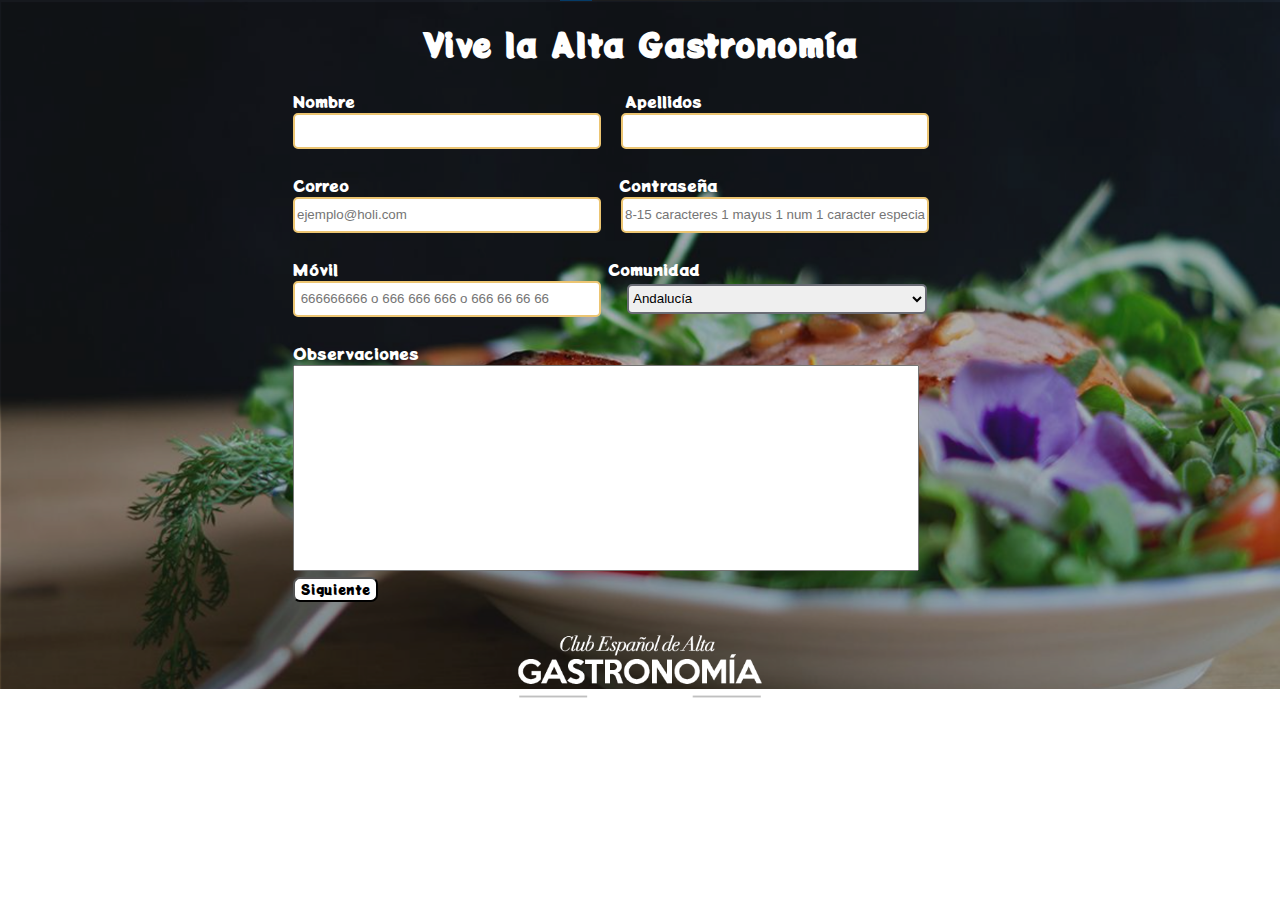
==== html/registro.html @ 7f1b1aad "ccs sus ended" ====
<!DOCTYPE html>
<html lang="en">
<head>
    <meta charset="UTF-8">
    <meta http-equiv="X-UA-Compatible" content="IE=edge">
    <meta name="viewport" content="width=device-width, initial-scale=1.0">
    <link rel="preconnect" href="https://fonts.gstatic.com" crossorigin>
    <link href="https://fonts.googleapis.com/css2?family=Potta+One&display=swap" rel="stylesheet">
    <link rel="stylesheet" href="../css/registrarse_style.css">
    <title>Registrarse</title>
</head>
<body>
    <h1>Vive la Alta Gastronomía</h1>
    <div class="formulario">
        <form class="registro">
            <label class="campos">Nombre</label><label class="campos">Apellidos</label><br>
            <input type="text" name="nombre" class="nombre"><input type="text" name="apellidos" class="apellidos"><br>
            <label class="errorNombre">Introduce solo letras</label><label class="errorApellidos">Introduce solo letras</label><br>
            <label class="campos">Correo</label><label class="campos">Contraseña</label><br>
            <input type="text" name="correo" placeholder="ejemplo@holi.com"class="correo" id="email"><input type="text" name="contraseña" placeholder="8-15 caracteres 1 mayus 1 num 1 caracter especial" class="password"><br>
            <label class="errorCorreo">El correo introducido no es correcto</label><label class="errorCon">Formato incorrecto</label><br>
            <label class="campos">Móvil</label><label for="comunidad" class="campos">Comunidad</label><br>
            <input type="text" name="movil" placeholder=" 666666666 o 666 666 666 o 666 66 66 66"class="movil" id="movil">
            <select id="comunidad" name="comunidad">
                <option value="Andalucía">Andalucía</option>
                <option value="Madrid">Madrid</option>
                <option value="Valencia">Valencia</option>
                <option value="Castilla">Castilla</option>
                <option value="Aragón">Aragón</option>
            </select><br>
            <label class="errorMovil">El formáto del número introducido no es correcto</label><br>
            <label>Observaciones</label><br>
            <textarea type="text" name="observaciones"></textarea><br>
            <button class="btn" id="siguiente">Siguiente</button>
        </form>
    </div>
    <div class="footer">
        <img src="../images/logo.png" class="logo">
    </div>
    <script src="../js/registro.js"></script>
</body>
</html>
---- css/registrarse_style.css ----
body{
    background-image: url(../images/fondo.png);
    background-repeat: no-repeat;
    background-size: 100%;
    font-family: "Potta One", cursive;
    color:#fff;
}
h1{
    text-align: center;
}
.formulario{
    display:flex;
    justify-content: center;
}
input{
    border-radius: 5px;
    width: 300px;
    height: 30px;
    border:solid 2px #ecc572;
    margin-right: 20px;
}
select{
    border-radius: 5px;
    width: 300px;
    height: 30px;
    border:solid 2px #696B74;
    margin-right: 20px;
    cursor: pointer;
}
.campos{
    margin-right: 270px;
}
textarea{
    width: 620px;
    height: 200px;
    resize: none;
}
button{
    font-family: "Potta One", cursive;
    color:#000;
    background-color: #fff;
    border-radius: 7px;
}
.correo.incorrecto{
    border:solid 2px red;
    background-color: lightcoral;
    background-image: url("../images/wrong.png");
    background-repeat: no-repeat;
    background-position: right;
}
.correo.correcto{
    border:solid 2px green;
    background-color: lightgreen;
    background-image: url("../images/correct.png");
    background-repeat: no-repeat;
    background-position: right;
}
.errorCorreo{
    margin-top: 0px;
    margin-bottom: 3px;
    visibility: hidden;
}
.errorCorreo.active{
    margin-top: 0px;
    margin-bottom: 3px;
    visibility: visible;
    color:red;
}
.movil.incorrecto{
    border:solid 2px red;
    background-color: lightcoral;
    background-image: url("../images/wrong.png");
    background-repeat: no-repeat;
    background-position: right;
}
.movil.correcto{
    border:solid 2px green;
    background-color: lightgreen;
    background-image: url("../images/correct.png");
    background-repeat: no-repeat;
    background-position: right;
}
.errorMovil{
    margin-top: 0px;
    margin-bottom: 3px;
    visibility: hidden;
}
.errorMovil.active{
    margin-top: 0px;
    margin-bottom: 3px;
    visibility: visible;
    color:red;
}
.nombre.incorrecto{
    border:solid 2px red;
    background-color: lightcoral;
    background-image: url("../images/wrong.png");
    background-repeat: no-repeat;
    background-position: right;
}
.nombre.correcto{
    border:solid 2px green;
    background-color: lightgreen;
    background-image: url("../images/correct.png");
    background-repeat: no-repeat;
    background-position: right;
}
.errorNombre{
    margin-top: 0px;
    margin-bottom: 3px;
    visibility: hidden;
}
.errorNombre.active{
    margin-top: 0px;
    margin-bottom: 3px;
    visibility: visible;
    color:red;
}

.apellidos.incorrecto{
    border:solid 2px red;
    background-color: lightcoral;
    background-image: url("../images/wrong.png");
    background-repeat: no-repeat;
    background-position: right;
}
.apellidos.correcto{
    border:solid 2px green;
    background-color: lightgreen;
    background-image: url("../images/correct.png");
    background-repeat: no-repeat;
    background-position: right;
}
.errorApellidos{
    margin-top: 0px;
    margin-bottom: 3px;
    margin-left: 150px;
    visibility: hidden;
}
.errorApellidos.active{
    margin-top: 0px;
    margin-bottom: 3px;
    visibility: visible;
    color:red;
    margin-left: 150px;
}
.password.incorrecto{
    border:solid 2px red;
    background-color: lightcoral;
    background-image: url("../images/wrong.png");
    background-repeat: no-repeat;
    background-position: right;
}
.password.correcto{
    border:solid 2px green;
    background-color: lightgreen;
    background-image: url("../images/correct.png");
    background-repeat: no-repeat;
    background-position: right;
}
.errorCon{
    margin-top: 0px;
    margin-bottom: 3px;
    margin-left: 150px;
    visibility: hidden;
}
.errorCon.active{
    margin-top: 0px;
    margin-bottom: 3px;
    visibility: visible;
    color:red;
    margin-left: 13px;
}
.footer{
    margin-top: 30px;
}
.logo{
    display: block;
    margin:auto;
}
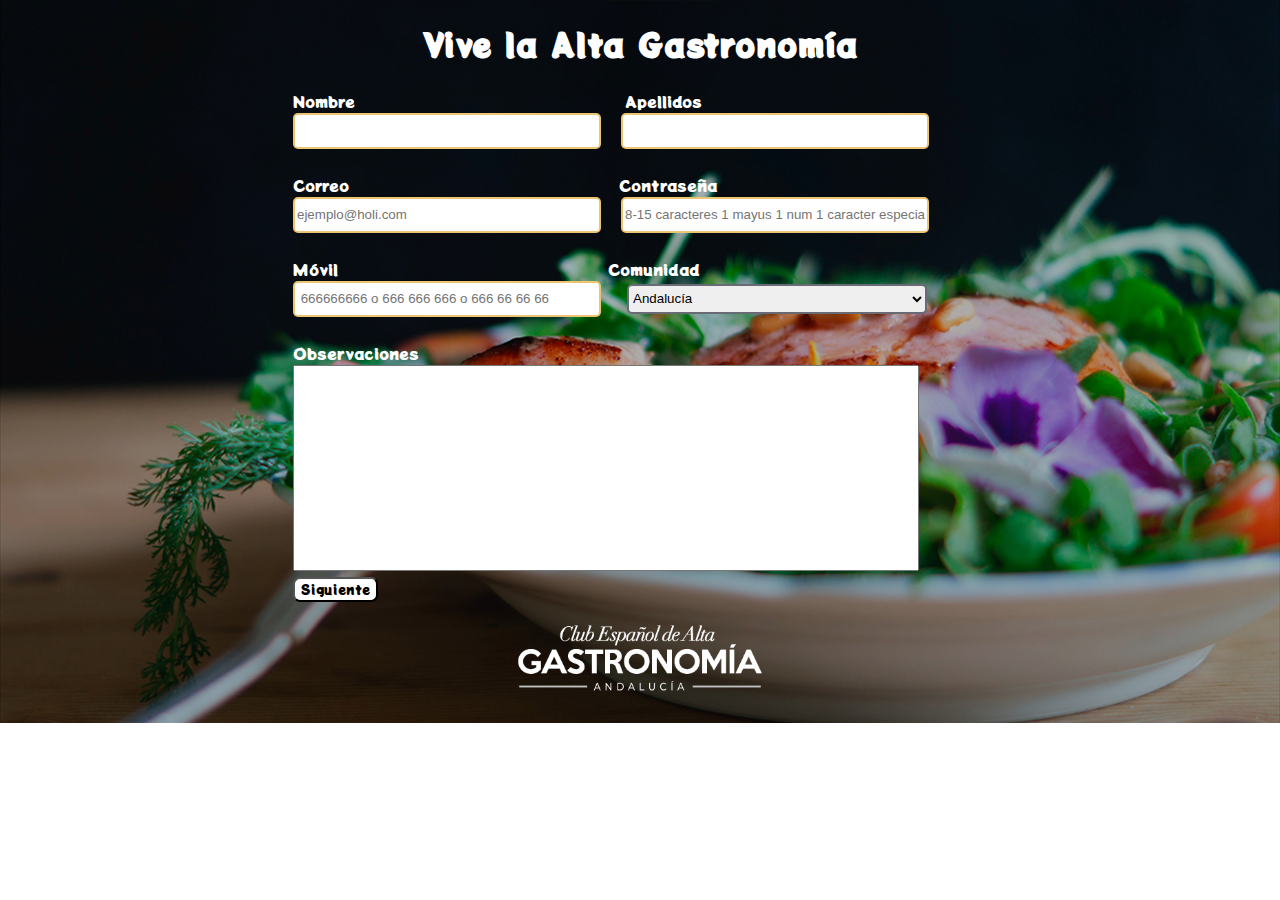
==== commit 51b98946: "Sing up and suscription is now one" ====
--- a/html/registro.html
+++ b/html/registro.html
@@ -11,28 +11,125 @@
 </head>
 <body>
     <h1>Vive la Alta Gastronomía</h1>
-    <div class="formulario">
-        <form class="registro">
-            <label class="campos">Nombre</label><label class="campos">Apellidos</label><br>
-            <input type="text" name="nombre" class="nombre"><input type="text" name="apellidos" class="apellidos"><br>
-            <label class="errorNombre">Introduce solo letras</label><label class="errorApellidos">Introduce solo letras</label><br>
-            <label class="campos">Correo</label><label class="campos">Contraseña</label><br>
-            <input type="text" name="correo" placeholder="ejemplo@holi.com"class="correo" id="email"><input type="text" name="contraseña" placeholder="8-15 caracteres 1 mayus 1 num 1 caracter especial" class="password"><br>
-            <label class="errorCorreo">El correo introducido no es correcto</label><label class="errorCon">Formato incorrecto</label><br>
-            <label class="campos">Móvil</label><label for="comunidad" class="campos">Comunidad</label><br>
-            <input type="text" name="movil" placeholder=" 666666666 o 666 666 666 o 666 66 66 66"class="movil" id="movil">
-            <select id="comunidad" name="comunidad">
-                <option value="Andalucía">Andalucía</option>
-                <option value="Madrid">Madrid</option>
-                <option value="Valencia">Valencia</option>
-                <option value="Castilla">Castilla</option>
-                <option value="Aragón">Aragón</option>
-            </select><br>
-            <label class="errorMovil">El formáto del número introducido no es correcto</label><br>
-            <label>Observaciones</label><br>
-            <textarea type="text" name="observaciones"></textarea><br>
-            <button class="btn" id="siguiente">Siguiente</button>
-        </form>
+    <div class="container">
+        <div class="formulario active">
+            <form class="registro">
+                <label class="campos">Nombre</label><label class="campos">Apellidos</label><br>
+                <input type="text" name="nombre" class="nombre"><input type="text" name="apellidos" class="apellidos"><br>
+                <label class="errorNombre">Introduce solo letras</label><label class="errorApellidos">Introduce solo letras</label><br>
+                <label class="campos">Correo</label><label class="campos">Contraseña</label><br>
+                <input type="text" name="correo" placeholder="ejemplo@holi.com"class="correo" id="email"><input type="text" name="contraseña" placeholder="8-15 caracteres 1 mayus 1 num 1 caracter especial" class="password"><br>
+                <label class="errorCorreo">El correo introducido no es correcto</label><label class="errorCon">Formato incorrecto</label><br>
+                <label class="campos">Móvil</label><label for="comunidad" class="campos">Comunidad</label><br>
+                <input type="text" name="movil" placeholder=" 666666666 o 666 666 666 o 666 66 66 66"class="movil" id="movil" maxlength="11">
+                <select id="comunidad" name="comunidad">
+                    <option value="Andalucía">Andalucía</option>
+                    <option value="Madrid">Madrid</option>
+                    <option value="Valencia">Valencia</option>
+                    <option value="Castilla">Castilla</option>
+                    <option value="Aragón">Aragón</option>
+                </select><br>
+                <label class="errorMovil">El formáto del número introducido no es correcto</label><br>
+                <label>Observaciones</label><br>
+                <textarea type="text" name="observaciones"></textarea><br>
+                <button class="btn" id="siguiente">Siguiente</button>
+            </form>
+        </div>
+        <div class="paquetes">
+            <div class="paquete" id="basico">
+                <div class="circulo" id="verde">
+                    <h1>01</h1>
+                </div>
+                <div class="info">
+                    <h2>Básico</h2>
+                    <h3>Acabas de descubrir la el mundo de 
+                        la alta grastonomía.</h3>
+                    <ul>
+                        <li>Acceso a la incripción de todos los cursos.</li>
+                    </ul>
+                </div>
+                <div class="infoCompra">
+                    <h1>Gratuito</h1>
+                    <div class="comprar" id="gratis">Comprar</div>
+                </div>
+            </div>
+            <div class="paquete" id="iniciado">
+                <div class="circulo" id="amarillo">
+                    <h1>02</h1>
+                </div>
+                <div class="info">
+                    <h2>Iniciado</h2>
+                    <h3>Llevas relativamente poco 
+                        descubiendo la alta agstronoía</h3>
+                    <ul>
+                        <li>Acceso a la incripción de todos los cursos.</li>
+                        <li>Acceso a la incripción de todos los paquetes.</li>
+                    </ul>
+                </div>
+                <div class="infoCompra">
+                    <h1>30€</h1>
+                    <div class="comprar" id="treinta">Comprar</div>
+                </div>
+            </div>
+            <div class="paquete" id="intermedio">
+                <div class="circulo" id="rojo">
+                    <h1>03</h1>
+                </div>
+                <div class="info">
+                    <h2>Intermedio</h2>
+                    <h3>Ya tienes bastantes conocimientos 
+                        sobre la alta gastronomía.</h3>
+                    <ul>
+                        <li>Acceso a todos los cursos gratuitamente.</li>
+                        <li>Acceso a todos los paquetes gratuitamente.</li>
+                    </ul>
+                </div>
+                <div class="infoCompra">
+                    <h1>50€</h1>
+                    <div class="comprar" id="cincuenta">Comprar</div>
+                </div>
+            </div>
+            <div class="paquete" id="experto">
+                <div class="circulo" id="azul">
+                    <h1>04</h1>
+                </div>
+                <div class="info">
+                    <h2>Experto</h2>
+                    <h3>Tienes excelentes conocimientos 
+                        sobre la alta gastronomía..</h3>
+                    <ul>
+                        <li>Acceso a todos los cursos gratuitamente.</li>
+                        <li>Acceso a todos los paquetes gratuitamente.</li>
+                        <li>Acceso a la creacion de cursos .</li>
+                    </ul>
+                </div>
+                <div class="infoCompra">
+                    <h1>90€</h1>
+                    <div class="comprar" id="noventa">Comprar</div>
+                </div>
+            </div>
+            <div class="paquete" id="sibarita">
+                <div class="circulo" id="morado">
+                    <h1>05</h1>
+                </div>
+                <div class="info">
+                    <h2>Sibarita</h2>
+                    <h3>Eres un experto y apasionado de la 
+                        alta gastronomía.</h3>
+                        <ul>
+                            <li>Acceso a todos los cursos gratuitamente.</li>
+                            <li>Acceso a todos los paquetes gratuitamente.</li>
+                            <li>Acceso a las reuniones.</li>
+                            <li>Acceso a la creacion de cursos .</li>
+                            <li>Acceso a la creacion de paquetes.</li>
+                        </ul>
+                </div>
+                <div class="infoCompra">
+                    <h1>120€</h1>
+                    <div class="comprar" id="cientoveinte">Comprar</div>
+                </div>
+            </div>
+        </div>
     </div>
     <div class="footer">
         <img src="../images/logo.png" class="logo">
--- a/css/registrarse_style.css
+++ b/css/registrarse_style.css
@@ -9,6 +9,12 @@
     text-align: center;
 }
 .formulario{
+    position: relative;
+    display:none;
+    justify-content: center;
+}
+.formulario.active{
+    visibility: visible;
     display:flex;
     justify-content: center;
 }
@@ -172,7 +178,202 @@
     margin-left: 13px;
 }
 .footer{
+    position: relative;
     margin-top: 30px;
+}
+.logo{
+    display: block;
+    margin:auto;
+}
+.paquetes{
+    display:none;
+    justify-content: center;
+}
+.paquetes.active{
+    visibility: visible;
+    display:flex;
+    justify-content: center;
+}
+#basico::before{
+    position: absolute;
+    top: -150px;
+    right: 0px;
+    width: 300px;
+    height: 300px;
+    content: '';
+    border-radius: 50%;
+    background-color: #66a329;
+    z-index: -1;
+}
+#basico{
+    position: relative;
+    width: 300px;
+    height: 600px;
+    margin-right: 20px;
+    margin-top: 150px;
+    background-color: #66a329;
+}
+#iniciado::before{
+    position: absolute;
+    top: -150px;
+    right: 0px;
+    width: 300px;
+    height: 300px;
+    content: '';
+    border-radius: 50%;
+    background-color: #ffad42;
+    z-index: -1;
+}
+#iniciado{
+    position: relative;
+    width: 300px;
+    height: 600px;
+    margin-right: 20px;
+    margin-top: 150px;
+    background-color: #ffad42;
+}
+#intermedio::before{
+    position: absolute;
+    top: -150px;
+    right: 0px;
+    width: 300px;
+    height: 300px;
+    content: '';
+    border-radius: 50%;
+    background-color: #e31342;
+    z-index: -1;
+}
+#intermedio{
+    position: relative;
+    width: 300px;
+    height: 600px;
+    margin-right: 20px;
+    margin-top: 150px;
+    background-color: #e31342;
+}
+#experto::before{
+    position: absolute;
+    top: -150px;
+    right: 0px;
+    width: 300px;
+    height: 300px;
+    content: '';
+    border-radius: 50%;
+    background-color: #49c1f6;
+    z-index: -1;
+}
+#experto{
+    position: relative;
+    width: 300px;
+    height: 600px;
+    margin-right: 20px;
+    margin-top: 150px;
+    background-color: #49c1f6;
+}
+#sibarita::before{
+    position: absolute;
+    top: -150px;
+    right: 0px;
+    width: 300px;
+    height: 300px;
+    content: '';
+    border-radius: 50%;
+    background-color: #8f8bdc;
+    z-index: -1;
+}
+#sibarita{
+    position: relative;
+    width: 300px;
+    height: 600px;
+    margin-right: 20px;
+    margin-top: 150px;
+    background-color: #8f8bdc;
+}
+.paquete{
+    display:flex;
+    justify-content: center;
+}
+.circulo{
+    margin-top: -130px;
+    width: 250px;
+    height: 250px;
+    background-color: #fff;
+    border-radius: 50%;
+    position: absolute;
+}
+#verde{
+    box-shadow: 0 0 100px #3f6619;
+    border: solid 10px #66a329;
+    color:#66a329;
+    font-size: 40px;
+}
+#amarillo{
+    box-shadow: 0 0 100px #ad762f;
+    border: solid 10px #ffad42;
+    color:#ffad42;
+    font-size: 40px;
+}
+#rojo{
+    box-shadow: 0 0 100px #8c0c29;
+    border: solid 10px #e31342;
+    color:#e31342;
+    font-size: 40px;
+}
+#azul{
+    box-shadow: 0 0 100px #2c7595;
+    border: solid 10px #49c1f6;
+    color:#49c1f6;
+    font-size: 40px;
+}
+#morado{
+    box-shadow: 0 0 100px #625f93;
+    border: solid 10px #8f8bdc;
+    color:#8f8bdc;
+    font-size: 40px;
+}
+.info{
+    position:absolute;
+    margin-top: 160px;;
+    text-align: center;
+    font-family: 'Alice';
+}
+
+h2{
+    font-family: 'Patua One';
+    font-size: 40px;
+}
+.infoCompra{
+    margin-top: 450px;
+}
+.comprar{
+    color:#000;
+    text-align: center;
+    border-radius: 20px;
+    width: 150px;
+    cursor: pointer;
+}
+#gratis{
+    background-color: #b2e084;
+    border: solid 2px #8cd147;
+}
+#treinta{
+    background-color: #f4cf72;
+    border: solid 2px #ad762f;
+}
+#cincuenta{
+    background-color: #e45273;
+    border: solid 2px #8c0c29;
+}
+#noventa{
+    background-color: #84d4f8;
+    border: solid 2px #30a5e8;
+}
+#cientoveinte{
+    background-color: #d4baf7;
+    border: solid 2px #aa75f0;
+}
+.footer{
+    margin-top: 20px;
 }
 .logo{
     display: block;
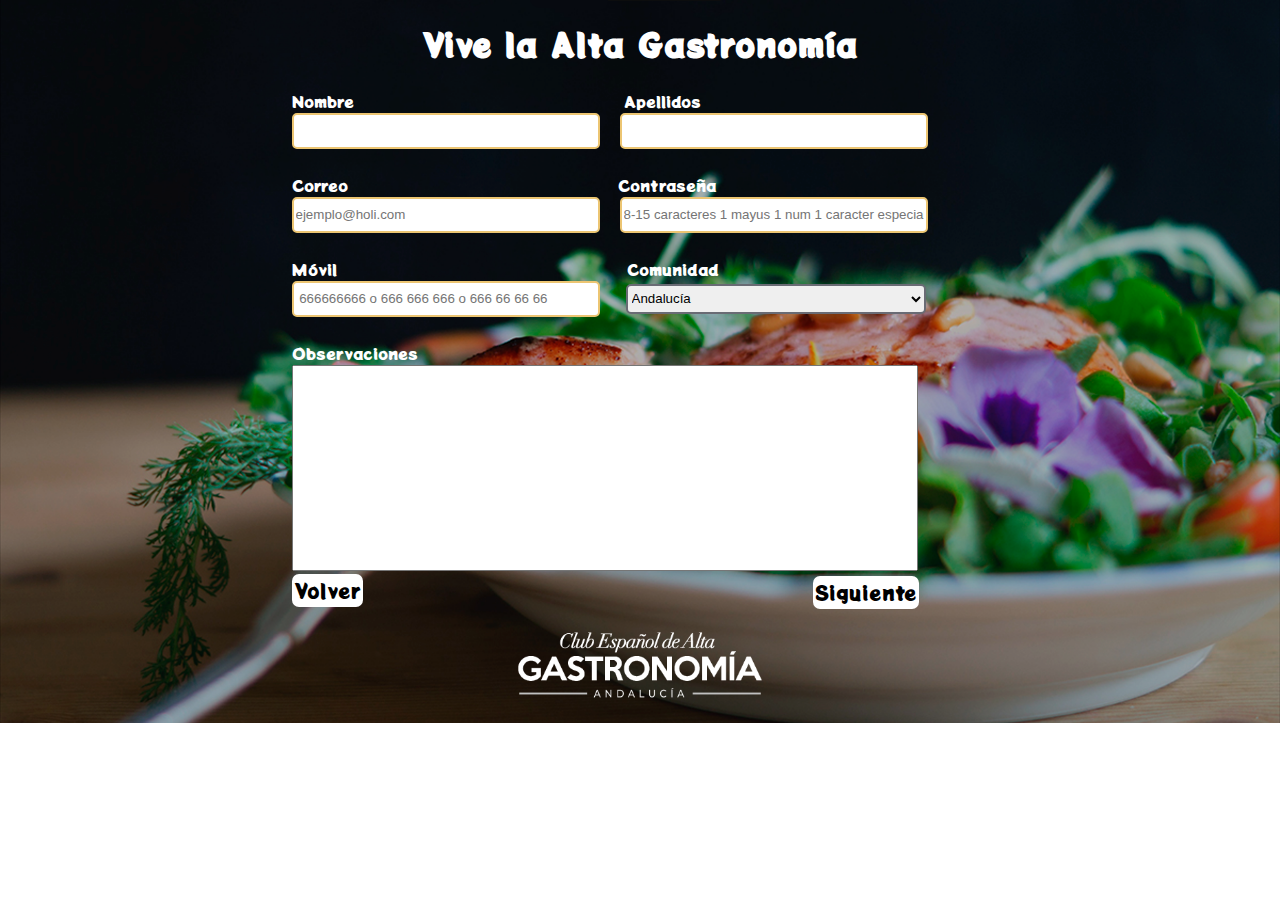
==== commit dea201cf: "sing in more o less done" ====
--- a/html/registro.html
+++ b/html/registro.html
@@ -20,7 +20,7 @@
                 <label class="campos">Correo</label><label class="campos">Contraseña</label><br>
                 <input type="text" name="correo" placeholder="ejemplo@holi.com"class="correo" id="email"><input type="text" name="contraseña" placeholder="8-15 caracteres 1 mayus 1 num 1 caracter especial" class="password"><br>
                 <label class="errorCorreo">El correo introducido no es correcto</label><label class="errorCon">Formato incorrecto</label><br>
-                <label class="campos">Móvil</label><label for="comunidad" class="campos">Comunidad</label><br>
+                <label class="campos movil">Móvil</label><label for="comunidad" class="campos">Comunidad</label><br>
                 <input type="text" name="movil" placeholder=" 666666666 o 666 666 666 o 666 66 66 66"class="movil" id="movil" maxlength="11">
                 <select id="comunidad" name="comunidad">
                     <option value="Andalucía">Andalucía</option>
@@ -32,7 +32,8 @@
                 <label class="errorMovil">El formáto del número introducido no es correcto</label><br>
                 <label>Observaciones</label><br>
                 <textarea type="text" name="observaciones"></textarea><br>
-                <button class="btn" id="siguiente">Siguiente</button>
+                <div class="btn" id="siguiente">Siguiente</div>
+                <a class="btn" id="volver" href="../index.html">Volver</a>
             </form>
         </div>
         <div class="paquetes">
--- a/css/registrarse_style.css
+++ b/css/registrarse_style.css
@@ -14,7 +14,6 @@
     justify-content: center;
 }
 .formulario.active{
-    visibility: visible;
     display:flex;
     justify-content: center;
 }
@@ -41,11 +40,22 @@
     height: 200px;
     resize: none;
 }
-button{
+.campos.movil{
+    margin-right: 290px;
+}
+.btn{
     font-family: "Potta One", cursive;
     color:#000;
     background-color: #fff;
     border-radius: 7px;
+    margin-right: 70px;
+    font-size: 20px;
+    cursor: pointer;
+    padding: 2px;
+    text-decoration: none;
+}
+#siguiente{
+    float: right;
 }
 .correo.incorrecto{
     border:solid 2px red;
@@ -351,6 +361,10 @@
     border-radius: 20px;
     width: 150px;
     cursor: pointer;
+    background-image: url("../images/carrito.png");
+    background-repeat: no-repeat;
+    background-size: 15%;
+    background-position: 10%;
 }
 #gratis{
     background-color: #b2e084;
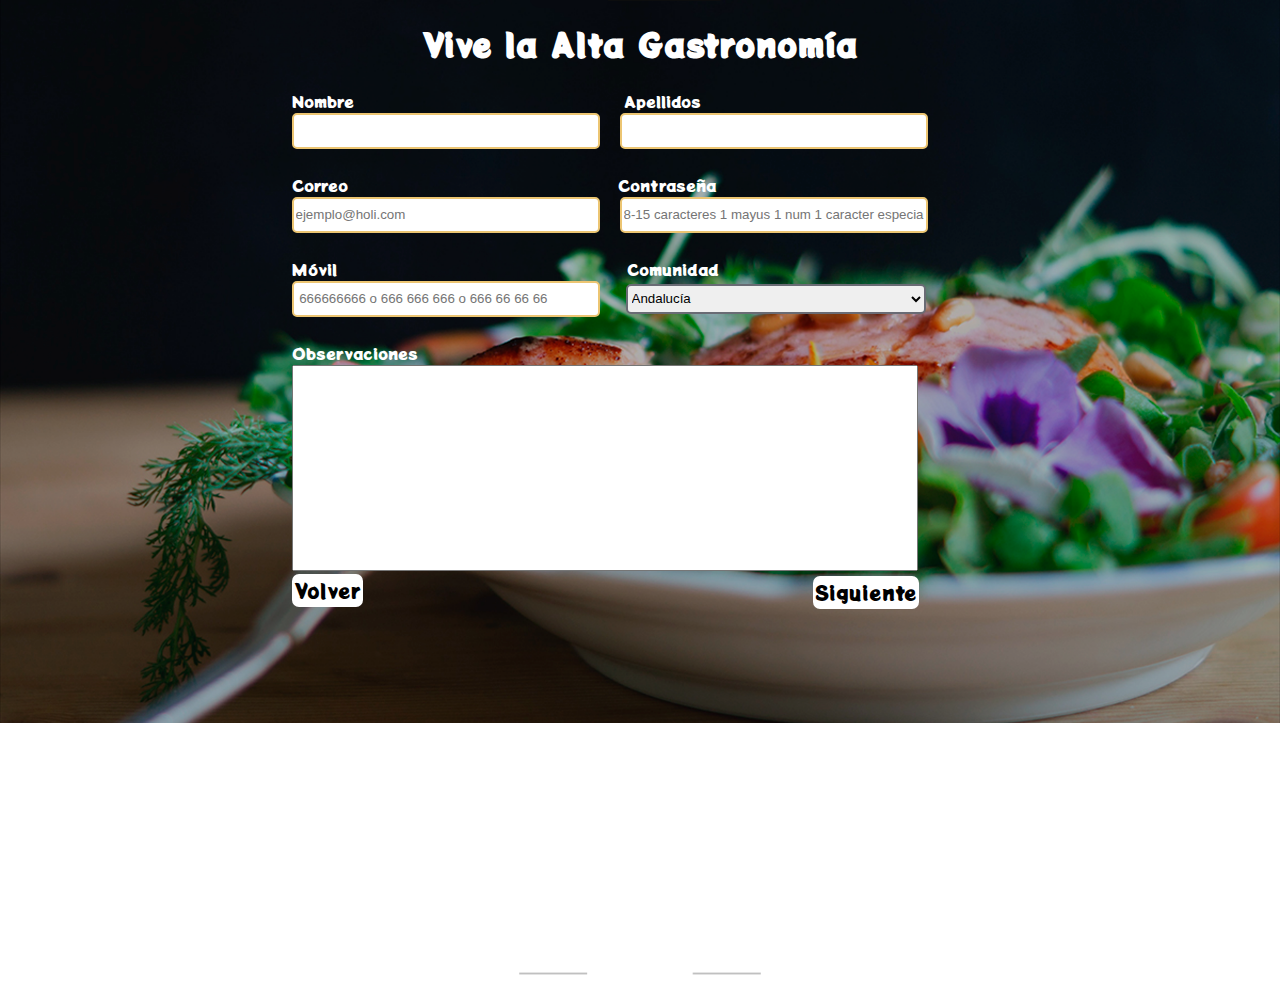
==== commit 92d70a94: "Payment css done" ====
--- a/html/registro.html
+++ b/html/registro.html
@@ -6,6 +6,8 @@
     <meta name="viewport" content="width=device-width, initial-scale=1.0">
     <link rel="preconnect" href="https://fonts.gstatic.com" crossorigin>
     <link href="https://fonts.googleapis.com/css2?family=Potta+One&display=swap" rel="stylesheet">
+    <link href="https://fonts.googleapis.com/css2?family=Alice" rel="stylesheet">
+    <link href="https://fonts.googleapis.com/css2?family=Patua+One" rel="stylesheet">
     <link rel="stylesheet" href="../css/registrarse_style.css">
     <title>Registrarse</title>
 </head>
@@ -18,10 +20,10 @@
                 <input type="text" name="nombre" class="nombre"><input type="text" name="apellidos" class="apellidos"><br>
                 <label class="errorNombre">Introduce solo letras</label><label class="errorApellidos">Introduce solo letras</label><br>
                 <label class="campos">Correo</label><label class="campos">Contraseña</label><br>
-                <input type="text" name="correo" placeholder="ejemplo@holi.com"class="correo" id="email"><input type="text" name="contraseña" placeholder="8-15 caracteres 1 mayus 1 num 1 caracter especial" class="password"><br>
-                <label class="errorCorreo">El correo introducido no es correcto</label><label class="errorCon">Formato incorrecto</label><br>
+                <input type="text" name="correo" placeholder="ejemplo@holi.com"class="correo" id="email"><input type="password" name="contraseña" placeholder="8-15 caracteres 1 mayus 1 num 1 caracter especial" class="password"><br>
+                <label class="errorCorreo"></label><label class="errorCon">Formato incorrecto</label><br>
                 <label class="campos movil">Móvil</label><label for="comunidad" class="campos">Comunidad</label><br>
-                <input type="text" name="movil" placeholder=" 666666666 o 666 666 666 o 666 66 66 66"class="movil" id="movil" maxlength="11">
+                <input type="text" name="movil" placeholder=" 666666666 o 666 666 666 o 666 66 66 66"class="movil" id="movil" maxlength="12">
                 <select id="comunidad" name="comunidad">
                     <option value="Andalucía">Andalucía</option>
                     <option value="Madrid">Madrid</option>
@@ -37,7 +39,7 @@
             </form>
         </div>
         <div class="paquetes">
-            <div class="paquete" id="basico">
+            <div class="paquete" id="gratis">
                 <div class="circulo" id="verde">
                     <h1>01</h1>
                 </div>
@@ -51,10 +53,10 @@
                 </div>
                 <div class="infoCompra">
                     <h1>Gratuito</h1>
-                    <div class="comprar" id="gratis">Comprar</div>
+                    <div class="comprar" id="Basico">Comprar</div>
                 </div>
             </div>
-            <div class="paquete" id="iniciado">
+            <div class="paquete" id="treinta">
                 <div class="circulo" id="amarillo">
                     <h1>02</h1>
                 </div>
@@ -69,10 +71,10 @@
                 </div>
                 <div class="infoCompra">
                     <h1>30€</h1>
-                    <div class="comprar" id="treinta">Comprar</div>
+                    <div class="comprar" id="Iniciado">Comprar</div>
                 </div>
             </div>
-            <div class="paquete" id="intermedio">
+            <div class="paquete" id="cincuenta">
                 <div class="circulo" id="rojo">
                     <h1>03</h1>
                 </div>
@@ -87,10 +89,10 @@
                 </div>
                 <div class="infoCompra">
                     <h1>50€</h1>
-                    <div class="comprar" id="cincuenta">Comprar</div>
+                    <div class="comprar" id="Intermedio">Comprar</div>
                 </div>
             </div>
-            <div class="paquete" id="experto">
+            <div class="paquete" id="noventa">
                 <div class="circulo" id="azul">
                     <h1>04</h1>
                 </div>
@@ -106,10 +108,10 @@
                 </div>
                 <div class="infoCompra">
                     <h1>90€</h1>
-                    <div class="comprar" id="noventa">Comprar</div>
+                    <div class="comprar" id="Experto">Comprar</div>
                 </div>
             </div>
-            <div class="paquete" id="sibarita">
+            <div class="paquete" id="cientoveinte">
                 <div class="circulo" id="morado">
                     <h1>05</h1>
                 </div>
@@ -127,9 +129,33 @@
                 </div>
                 <div class="infoCompra">
                     <h1>120€</h1>
-                    <div class="comprar" id="cientoveinte">Comprar</div>
+                    <div class="comprar" id="Sibarita">Comprar</div>
                 </div>
             </div>
+        </div>
+        <div class="ticket">
+            <div class="imagen">
+                <img src="../images/logoNegro.png">
+            </div>
+            <table class="compra">
+                
+            </table>
+            <p class="asteriscos"></p>
+            <table class="total">
+
+            </table>
+        </div>
+        <div class="pago">
+            <form class="fomaPago">
+                <label>Numero de tarjeta</label><br>
+                <input type="text" class="tarjeta" id="tarjeta" maxlength="19"><br>
+                <label>Fecha exp.(DD/AA)</label> <label class="cv">CVV</label><br>
+                <input class="fecha" id="mes" type="text">
+                <input class="fecha" id="anio" type="text">
+                <input class="cvv" id="cvv" type="text"><br>
+                <label class="errorMes"></label><label class="errorAnio"></label>
+                <div class="aceptar" id="aceptar">Aceptar</div>
+            </form>
         </div>
     </div>
     <div class="footer">
--- a/css/registrarse_style.css
+++ b/css/registrarse_style.css
@@ -17,7 +17,7 @@
     display:flex;
     justify-content: center;
 }
-input{
+.formulario input{
     border-radius: 5px;
     width: 300px;
     height: 30px;
@@ -74,13 +74,14 @@
 .errorCorreo{
     margin-top: 0px;
     margin-bottom: 3px;
-    visibility: hidden;
+    display: none;
 }
 .errorCorreo.active{
     margin-top: 0px;
     margin-bottom: 3px;
-    visibility: visible;
-    color:red;
+    display: flex;
+    color:red;
+    float: left;
 }
 .movil.incorrecto{
     border:solid 2px red;
@@ -99,12 +100,12 @@
 .errorMovil{
     margin-top: 0px;
     margin-bottom: 3px;
-    visibility: hidden;
+    display: none;
 }
 .errorMovil.active{
     margin-top: 0px;
     margin-bottom: 3px;
-    visibility: visible;
+    display: flex;
     color:red;
 }
 .nombre.incorrecto{
@@ -124,13 +125,15 @@
 .errorNombre{
     margin-top: 0px;
     margin-bottom: 3px;
-    visibility: hidden;
+    display: none;
 }
 .errorNombre.active{
     margin-top: 0px;
     margin-bottom: 3px;
-    visibility: visible;
-    color:red;
+    display: flex;
+    color:red;
+    float: left;
+    text-align: left;
 }
 
 .apellidos.incorrecto{
@@ -150,15 +153,16 @@
 .errorApellidos{
     margin-top: 0px;
     margin-bottom: 3px;
-    margin-left: 150px;
-    visibility: hidden;
+    display: none;
 }
 .errorApellidos.active{
     margin-top: 0px;
     margin-bottom: 3px;
-    visibility: visible;
-    color:red;
-    margin-left: 150px;
+    display: flex;
+    color:red;
+    float: right;
+    text-align: left;
+    margin-right: 190px;
 }
 .password.incorrecto{
     border:solid 2px red;
@@ -177,15 +181,16 @@
 .errorCon{
     margin-top: 0px;
     margin-bottom: 3px;
-    margin-left: 150px;
-    visibility: hidden;
+    display: none;
 }
 .errorCon.active{
     margin-top: 0px;
     margin-bottom: 3px;
-    visibility: visible;
-    color:red;
-    margin-left: 13px;
+    display: flex;
+    color:red;
+    float: right;
+    margin-right: 200px;
+    text-align: left;
 }
 .footer{
     position: relative;
@@ -200,11 +205,11 @@
     justify-content: center;
 }
 .paquetes.active{
-    visibility: visible;
+    display: flex;
     display:flex;
     justify-content: center;
 }
-#basico::before{
+#gratis::before{
     position: absolute;
     top: -150px;
     right: 0px;
@@ -215,7 +220,7 @@
     background-color: #66a329;
     z-index: -1;
 }
-#basico{
+#gratis{
     position: relative;
     width: 300px;
     height: 600px;
@@ -223,7 +228,7 @@
     margin-top: 150px;
     background-color: #66a329;
 }
-#iniciado::before{
+#treinta::before{
     position: absolute;
     top: -150px;
     right: 0px;
@@ -234,7 +239,7 @@
     background-color: #ffad42;
     z-index: -1;
 }
-#iniciado{
+#treinta{
     position: relative;
     width: 300px;
     height: 600px;
@@ -242,7 +247,7 @@
     margin-top: 150px;
     background-color: #ffad42;
 }
-#intermedio::before{
+#cincuenta::before{
     position: absolute;
     top: -150px;
     right: 0px;
@@ -253,7 +258,7 @@
     background-color: #e31342;
     z-index: -1;
 }
-#intermedio{
+#cincuenta{
     position: relative;
     width: 300px;
     height: 600px;
@@ -261,7 +266,7 @@
     margin-top: 150px;
     background-color: #e31342;
 }
-#experto::before{
+#noventa::before{
     position: absolute;
     top: -150px;
     right: 0px;
@@ -272,7 +277,7 @@
     background-color: #49c1f6;
     z-index: -1;
 }
-#experto{
+#noventa{
     position: relative;
     width: 300px;
     height: 600px;
@@ -280,7 +285,7 @@
     margin-top: 150px;
     background-color: #49c1f6;
 }
-#sibarita::before{
+#cientoveinte::before{
     position: absolute;
     top: -150px;
     right: 0px;
@@ -291,7 +296,7 @@
     background-color: #8f8bdc;
     z-index: -1;
 }
-#sibarita{
+#cientoveinte{
     position: relative;
     width: 300px;
     height: 600px;
@@ -366,23 +371,23 @@
     background-size: 15%;
     background-position: 10%;
 }
-#gratis{
+#Basico{
     background-color: #b2e084;
     border: solid 2px #8cd147;
 }
-#treinta{
+#Iniciado{
     background-color: #f4cf72;
     border: solid 2px #ad762f;
 }
-#cincuenta{
+#Intermedio{
     background-color: #e45273;
     border: solid 2px #8c0c29;
 }
-#noventa{
+#Experto{
     background-color: #84d4f8;
     border: solid 2px #30a5e8;
 }
-#cientoveinte{
+#Sibarita{
     background-color: #d4baf7;
     border: solid 2px #aa75f0;
 }
@@ -392,4 +397,75 @@
 .logo{
     display: block;
     margin:auto;
-}+}
+.ticket{
+    display:none;
+}
+.ticket.active{
+    display:block;
+    margin-left: 170px;
+    background-color: #fff;
+    float: left;
+    width: 30%;
+    color:#000;
+    font-family: 'Alice';
+}
+.imagen img{
+    display:block;
+    margin: auto;
+}
+td{
+    width: 300px;
+    text-align: center;
+}
+.pago{
+    float: right;
+    display:flex;
+    width: 50%;
+}
+.errorMes{
+    display:none;
+}
+.errorMes.active{
+    display:flex;
+    color:red;
+}
+.errorAnio{
+    display:none;
+}
+.errorAnio.active{
+    display:flex;
+    color:red;
+}
+.asteriscos{
+    text-align: center;
+}
+
+.footer{
+    margin-top: 300px;
+}
+.footer img{
+    display:block;
+    margin: auto;
+}
+.total td{
+    width: 300px;
+}
+.pago{
+    display: none;
+}
+.pago.active{
+    display: flex;
+}
+.pago input{
+    border-radius: 5px;
+    border:solid 2px #ecc572;
+}
+.fecha{
+    width: 50px;
+    margin-left: 5px;
+}
+.cvv{
+    width: 50px;
+    margin-left: 30px;
+}
